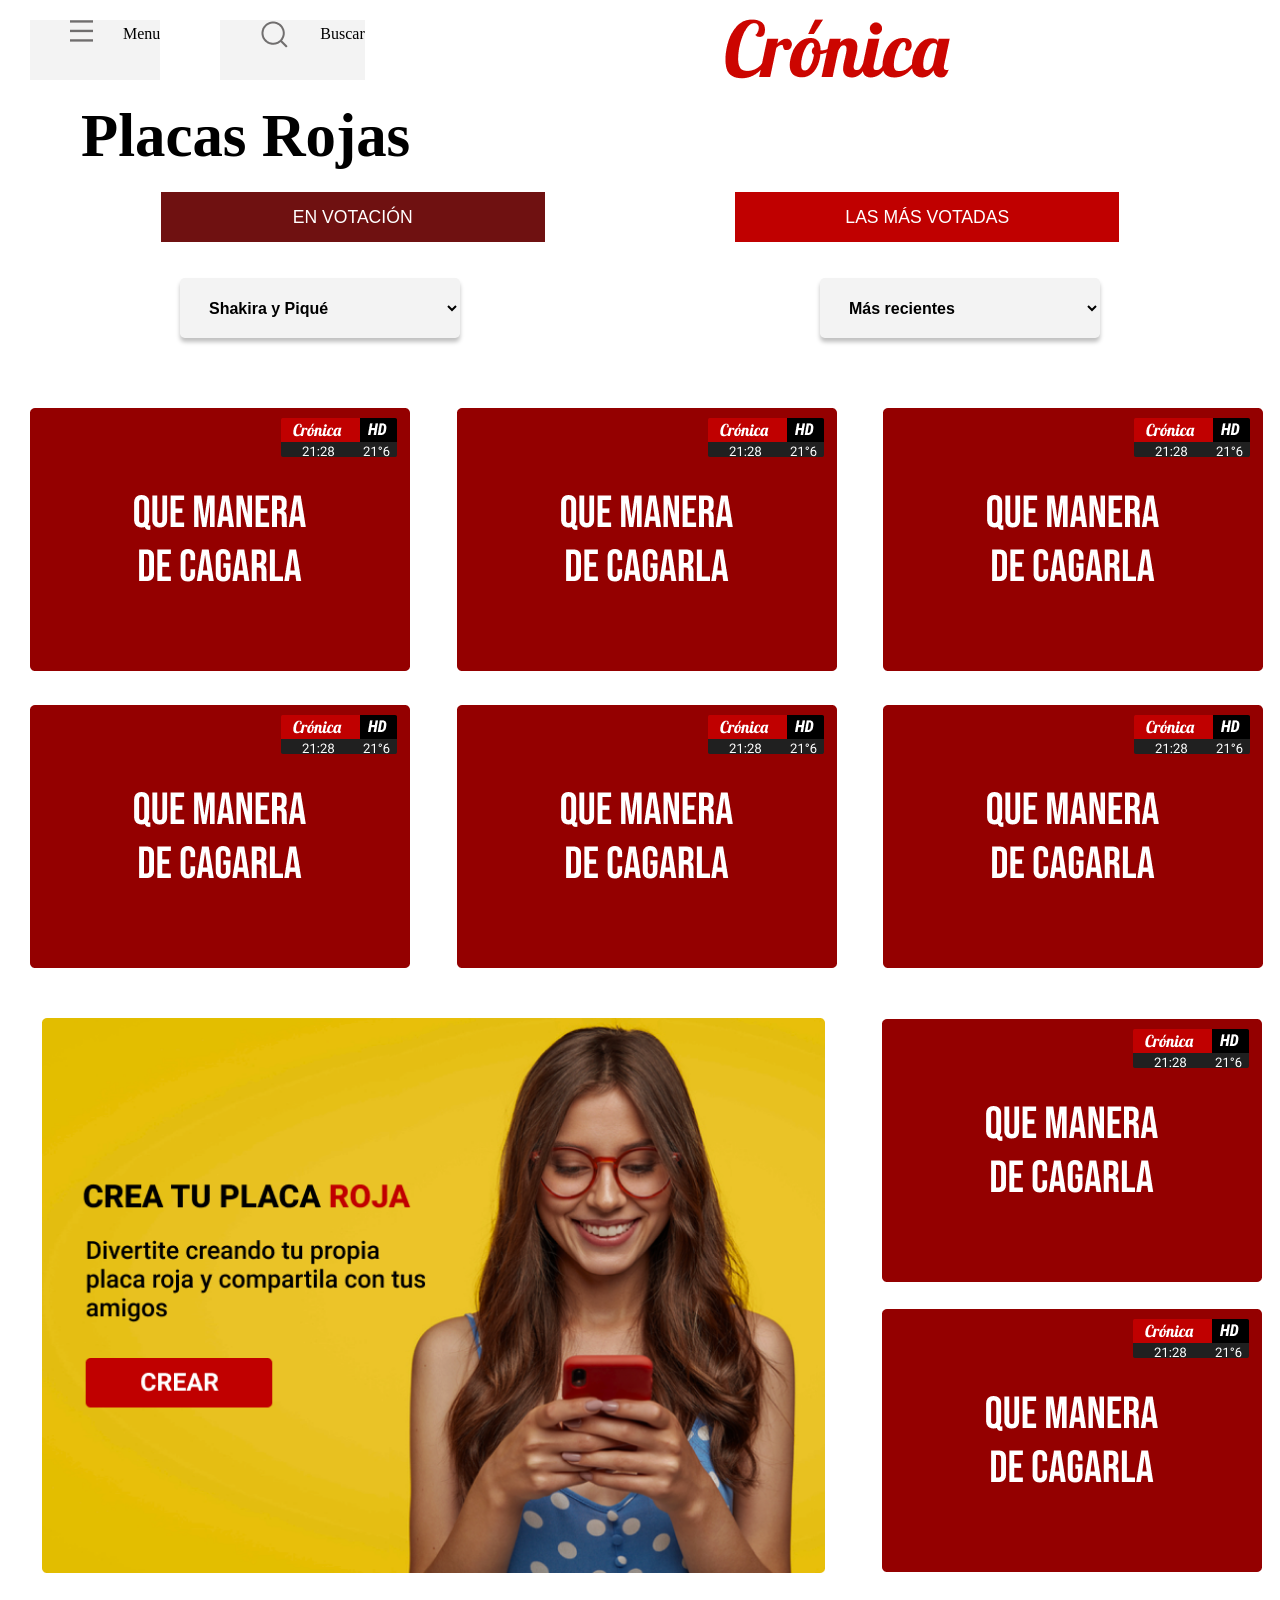
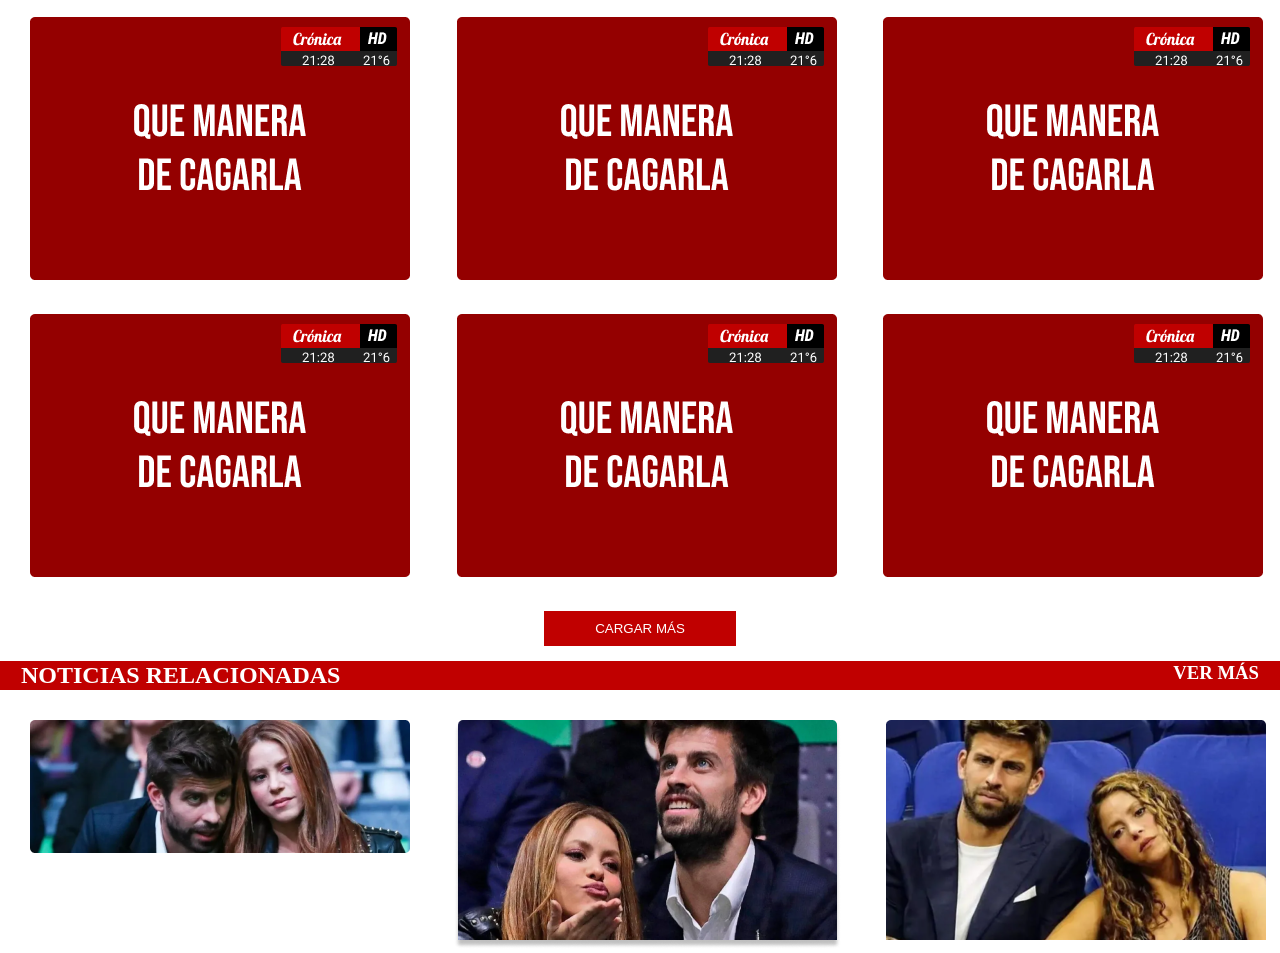
==== implementación/index.html @ 9fa789fd "Add files via upload" ====
<!DOCTYPE html>
<html lang="es" dir="ltr">
<head>
  <meta charset="utf-8">
  <title>Crónica</title>
  <link rel="stylesheet" href="estilos/estilos.css">
  <!--  <link type="text/css" rel="stylesheet" href="css/materialize.min.css"  media="screen,projection"/>
  <script type="text/javascript" src="js/materialize.min.js"></script> -->
</head>
<body>
  <!-- Header -->
  <section id="section_header">
    <div class="col1">
       <ul>
        <li><img src="img/menu.png" alt=""></li>
       <li class="palabraMenu">Menu</li>
       </ul>
    </div>

    <div class="col2Buscador">
        <ul>
            <li class="buscador"><img src="img/buscar.png" alt=""></li>
            <li class="palabraBuscar">Buscar</li>
        </ul>
    </div>

    <div class="contCronica">
        <img src="img/cronica.png" alt="">
    </div-->


  <!--header>
    <div class="container">
    <  <img src="" alt=""> >
      <nav class="contMenuBuscador" >
        <ul>
            <li><img src="img/menu.png" alt=""></li>
            <li>Menu</li>
        </ul>


        <ul>
          <-  <img src="img/menu.png" alt=""> >
          <li class="menu"><img src="img/menu.png" alt=""> <a href="#">Menú</a>  </li>
          <li><img src="img/buscar.png" alt=""><a href="#">Buscar</a> </li>
        </ul>
      </nav>
      <div class="cronica">
        <img src="img/cronica.png" alt="">
      </div>

    </div>

  </header-->
    </section>



<!-----------------CONTENEDOR DEL TITULO-------------->
  <div class="placroj">
    <h1>Placas Rojas</h1>
  </div>


<!-----------------BOTONES DE ARRIBA-------------->
  <div class="botones">
    <button class="enVotacion"><a href=""></a>EN VOTACIÓN</button>
    <button class="masVotadas"><a href=""></a>LAS MÁS VOTADAS</button>
  </div><br><br>


  <!----------------------DROPDOWN------------------>
  <div class="dropdown">
    <select name="temas" id="temas">
      <option class="opcionesDeTemas"  required selected disabled >Shakira y Piqué</option>
      <option value="Shakira y Piqué">Shakira y Piqué</option>
      <option value="superclásico">Superclásico</option>
      <option value="concierto Tini">Concierto Tini</option>
      <option value="Maria Becerra">Maria Becerra</option>
    </select>



    <select name="ordenar" id="ordenar">
      <option class="ordenarPor"  required selected disabled >Más recientes</option>
      <option value="Shakira y Piqué">Más recinetes</option>
      <option value="superclásico">Más me gusta</option>
    </select>
    <!--input type="checkbox" name="drop" id="drop">
    <label for="drop">Shakira y Piqué</label>
    <ul>
      <li><a href="#" title="Shakira y Piqué">Shakira y Piqué</a></li>
      <li><a href="#" title="Superclásico">Do something else</a></li>
      <li><a href="#" title="Concierto Tini">Concierto Tini</a></li>
      <li><a href="#" title="Maria Becerra">Maria Becerra</a></li>
    </ul-->

    <!--button class="dropbtn">Shakira y Piqué</button>
    <div class="dropdown-contenido">
      <a href="#">Superclásico</a>
      <a href="#">Concierto Tini</a>
      <a href="#">Maria Becerra</a>
    </div-->
  </div>

  <!-----------------1ERA FILA DE PLACAS-------------->
  <div class="container">
    <div class="card">
        <img src="img/p1.png" alt="">
    </div>
    <div class="card">
        <img src="img/p1.png" alt="">
    </div>
    <div class="card">
        <img src="img/p1.png" alt="">
    </div>
  </div>



 <!-----------------2DA FILA DE PLACAS-------------->
  <div class="container">
    <div class="card">
        <img src="img/p1.png" alt="">
    </div>
    <div class="card">
        <img src="img/p1.png" alt="">
    </div>
    <div class="card">
        <img src="img/p1.png" alt="">
    </div>
  </div><br><br>



  <!-----------------ANUANCIO DE CREAR TUS PLACAS-------->
  <div class="grid">
    <div class="anuncio">
      <img src="img/placa.png" alt="">
    </div>
    <div class="cardsplac">
        <img src="img/p1.png" alt=""><br>
        <img src="img/p1.png" alt="">
    </div>
</div>



<!------------------------3RA FILA DE PLACAS--------------------------------------->
  <div class="container">
    <div class="card">
        <img src="img/p1.png" alt="">
    </div>
    <div class="card">
        <img src="img/p1.png" alt="">
    </div>
    <div class="card">
        <img src="img/p1.png" alt="">
    </div>
  </div>



<!------------------------4TA FILA DE PLACAS--------------------------------------->
  <div class="container">
    <div class="card">
        <img src="img/p1.png" alt="">
    </div>
    <div class="card">
        <img src="img/p1.png" alt="">
    </div>
    <div class="card">
        <img src="img/p1.png" alt="">
    </div>
  </div>



  <!----------------------BOTON DE CARGAR MÁS------------------------->
<div class="cargarmas">
  <button type="button" name="button">CARGAR MÁS</button>
</div>



 <!----------------------CONTENEDOR DE NOTICIAS RELACIONADAS------------------------->
<div class="noticrel">
  <h2>NOTICIAS RELACIONADAS</h2>
  <h3>VER MÁS</h3>
</div>


 <!----------------------CARD CON LAS NOTICIAS------------------------->
<div class="container">
  <div class="card">
      <img src="img/shak1.png" alt="">
  </div>
  <div class="card">
      <img src="img/shak2.png" alt="">
  </div>
  <div class="card">
      <img src="img/shak3.png" alt="">
  </div>
</div>

 <!----------------------FOOTER------------------------->

</body>
</html>
---- implementación/estilos/estilos.css ----
*{
    margin: 0 auto;
    padding: 0 auto;
}

html{
    scroll-behavior: smooth;
}

/*-----------------------------BARRA DE NAVEGACIÓN----------------------------*/
#section_header {
    display: flex;
    justify-content: space-around;
}


#section_header .col1, #section_header .col2Buscador{
    margin:  20px 30px;
    background-color: #F3F3F3
}

#section_header .col1 ul li, #section_header .col2Buscador ul li {
    float: left;
    list-style: none;
}

#section_header .col1 ul .palabraMenu, #section_header .col2Buscador ul .palabraBuscar {
    margin-left: 30px;
    margin-top: 5px;

}


#section_header .contCronica{
 
}



/*#section_header  header nav .contMenuBuscador{
    background-color: #ac4848;
}

#section_header nav ul li {
    list-style: none;
    float: left;
    /*padding: 30px;*/
    /*display: flex
  }
  
  #section_header nav ul li a {
    text-decoration: none;
    color: black;
  }
  
  #section_header .Menú {
    background-color: rgba(243, 243, 243, 1);
  }
  #section_header header {
    height: 100%;
  }
  #section_header .container {
    display: flex;
  }
  #section_header .cronica {
    display: flex;
    justify-content: center;
  }*/
  

  /*-----------------------------CONTENEDOR DEL TITULO "PLACAS ROJAS"----------------------------*/
  .placroj {
    padding: 1px;
    margin-left: 0px;
    /*background-color: rgba(192, 0, 0, 1);*/
  }
  .placroj h1 {
    font-size: 3.8rem;
    margin-left: 80px;
    color: rgb(0, 0, 0)
  }



   /*-----------------------------BOTONES DE ARRIBA----------------------------*/
  .botones {
    display: flex;
    justify-content: space-around;
  }
  .botones button {
    font-size: 1.1rem;
    width: 180px;
    height: 50px;
  }

  .botones .enVotacion {
    margin-top: 20px;
    padding: 10px;
    background: rgba(111, 17, 17, 1);
    color: rgb(255, 255, 255);
    border: none;
    width: 30%;
  }
  .botones .masVotadas {
    padding: 10px;
  margin-top: 20px;
  margin-left: 30px;
    background: rgba(192, 0, 0, 1);
    color: white;
    border: none;
    width: 30%;
  }
  


  /*---------------------------BOTONES DESPLEGABLES-------------------------------*/

  .dropdown {
    /*position:relative;*/
    display: flex;
    /*width:200px;*/
    height: 100px;
    font-family:'Helvetica', Arial, sans-serif;
    /*margin:20px auto;
    
    /*position: relative;
    display: inline-block;*/
  }

  .dropdown select{
    /*margin-left: 60px;*/
    background:#F3F3F3;
    color:rgb(0, 0, 0);
    font-weight:bold;
   /* display:block;
    float:left;*/
    /*position:relative; */
    padding:5px 35px 5px 25px;

    cursor:pointer;
    border: none;
    border-radius:0.3em;

    box-shadow: 0px 4px 4px rgba(0, 0, 0, 0.25);

    width: 280px;
    height: 60px;
    font-size: 16px;
  }

  .dropdown select option {
    background-color: #F3F3F3;
    font-size: 14px;
    width: 160px;
    height: 40px;
    color:rgb(0, 0, 0);

  }


  /*.dropbtn {
    background-color: #F3F3F3;
    color: rgb(0, 0, 0);
    border: none;
    padding: 16px;
    font-size: 16px;
    border-radius: 5px;
    cursor: pointer;
  }

  /*------------ESTO HACE QUE SE OCULTEN LAS OPCIONES--------------------*/
  /*.dropdown-contenido {
    display: none;
    position: absolute;
    background-color: #f9f9f9;
    min-width: 160px;
    box-shadow: 0px 8px 16px 0px rgba(0,0,0,0.2);
    z-index: 1;
  }

 /*------------ESTO PARA QUE APAREZCAN--------------------*/
  /*.dropdown-contenido a {
    color: black;
    padding: 12px 16px;
    text-decoration: none;
    display: block;
  }
  
  .dropdown-contenido a:hover {background-color: #C95D5D}

.dropdown:hover .dropdown-contenido {
  display: block;
}*/





  /*-----------------------------PLACAS----------------------------*/
  .container {
    display: flex;
    justify-content: center;
  }
  .container .card {
    margin-top: 30px;
    margin-left: 30px;
  }

    /*-------------------------------------------------------------*/


  /*.grid {
  display: grid;
  /*grid-template-columns: 65% 33%; 
  grid-template-columns: auto auto;
  grid-template-rows: auto 100px;
  
  }
  .grid .cardsplac {
    margin-top: 20px;
    margin-left: 0px;
  
  }
  .grid img {
    margin-left: 50px;
    margin-right: 0px;
  }*/

/*----------------------FILA DE LA IMAGEN CON EL ANUNCIO Y PLACAS-------------------------*/
.grid{
    display: flex;
    justify-content: center;
    align-items: center;
   
}
.grid .anuncio img{
    align-items: center;
    margin-left: 35px;
    max-width: 95%;
}

.grid .cardsplac img{
    margin-left: 25px;
  padding: 0.7rem;
}



  /*----------------------BOTÓN DE CARGAR MÁS-------------------------*/
  .cargarmas {
    display: flex;
    justify-content: center;
  }
  .cargarmas button {
  background-color:rgba(192, 0, 0, 1);
  border: none;
  color: white;
   padding-left: 50px;
  padding-right: 50px;
  padding-top: 10px;
  padding-bottom: 10px;
  margin-top: 30px;
    width: 15%;
    margin-bottom: 15px;
  }
  


  /*----------------------NOTICIAS RELACIONADAS-------------------------*/
  .noticrel {
    display: flex;
    justify-content: space-between;
    padding: 1px;
    margin-left: 0px;
    background-color: rgba(192, 0, 0, 1);
  }

  .noticrel h2  {
    margin-left: 20px;
    color: rgba(255, 255, 255, 1) ;
  }
  
  .noticrel h3 {
    margin-right: 20px;
    color: rgba(255, 255, 255, 1) ;
  }
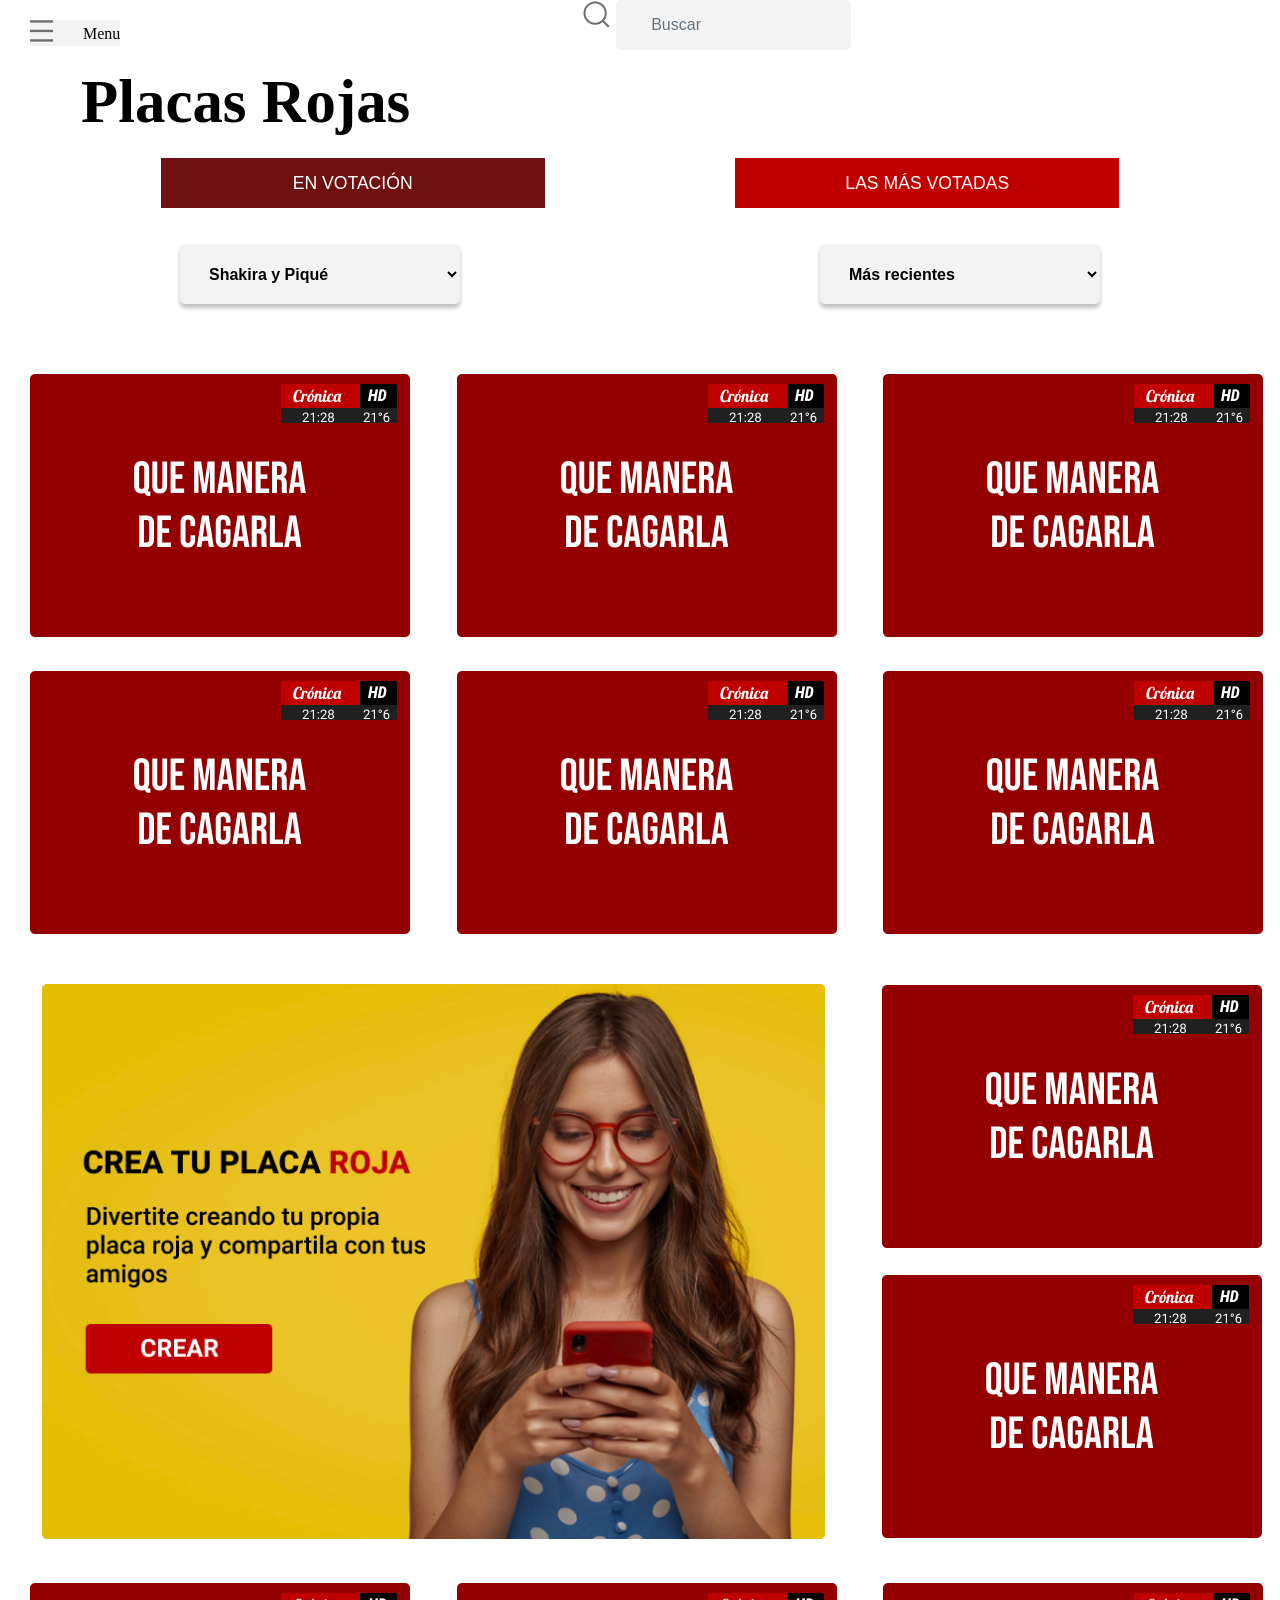
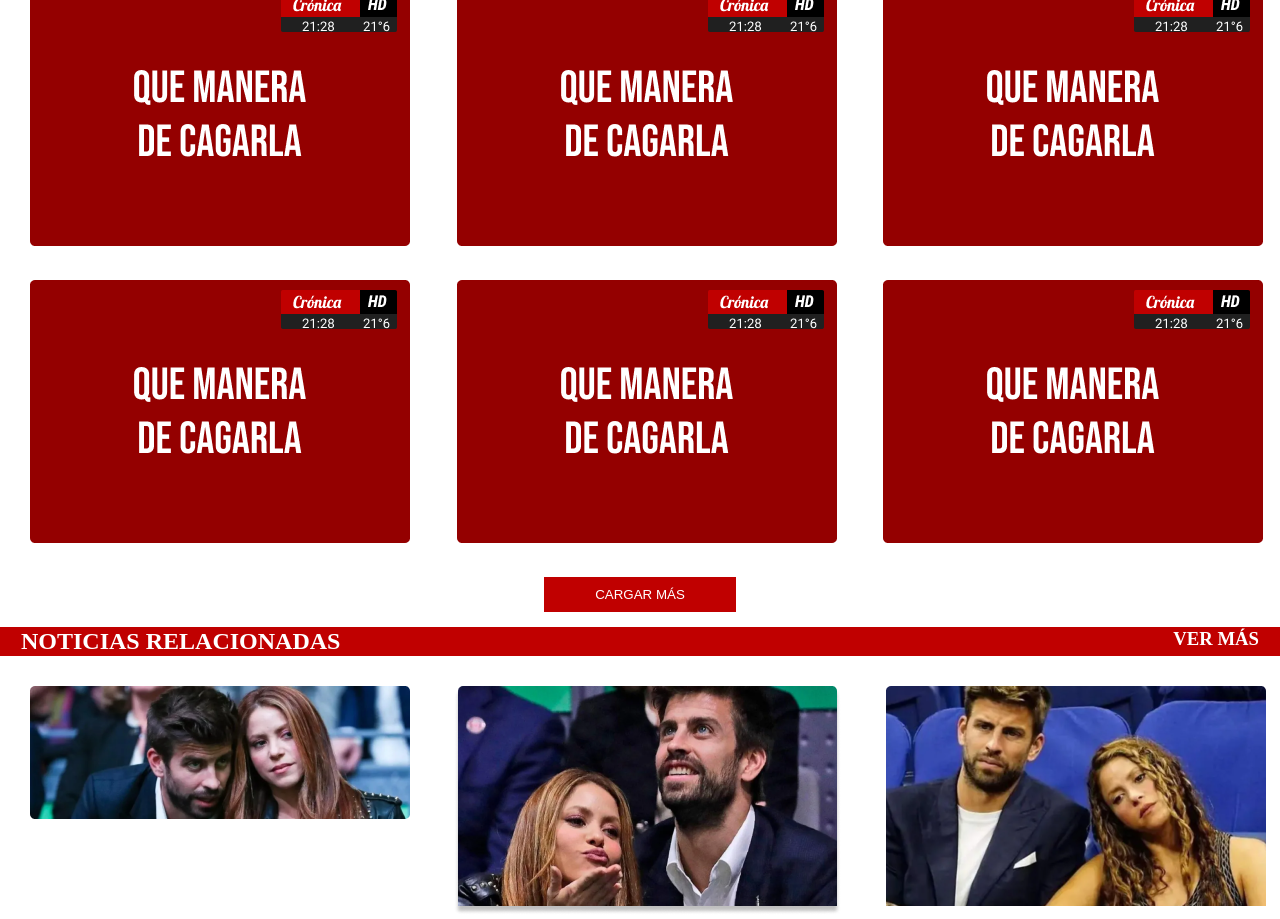
==== commit 32b13bde: "Add files via upload" ====
--- a/implementación/index.html
+++ b/implementación/index.html
@@ -17,7 +17,16 @@
        </ul>
     </div>
 
-    <div class="col2Buscador">
+
+    <div class="box">
+      <div class="contBuscador">
+          <!--span class="icon"><i class="fa fa-search"></i></span-->
+          <span class="icon"><img src="img/buscar.png" alt=""></span>
+          <input type="buscador" id="buscador" placeholder="Buscar" />
+      </div>
+    </div>
+
+    <!--div class="col2Buscador">
         <ul>
             <li class="buscador"><img src="img/buscar.png" alt=""></li>
             <li class="palabraBuscar">Buscar</li>
@@ -83,7 +92,7 @@
 
     <select name="ordenar" id="ordenar">
       <option class="ordenarPor"  required selected disabled >Más recientes</option>
-      <option value="Shakira y Piqué">Más recinetes</option>
+      <option value="Shakira y Piqué">Más recientes</option>
       <option value="superclásico">Más me gusta</option>
     </select>
     <!--input type="checkbox" name="drop" id="drop">
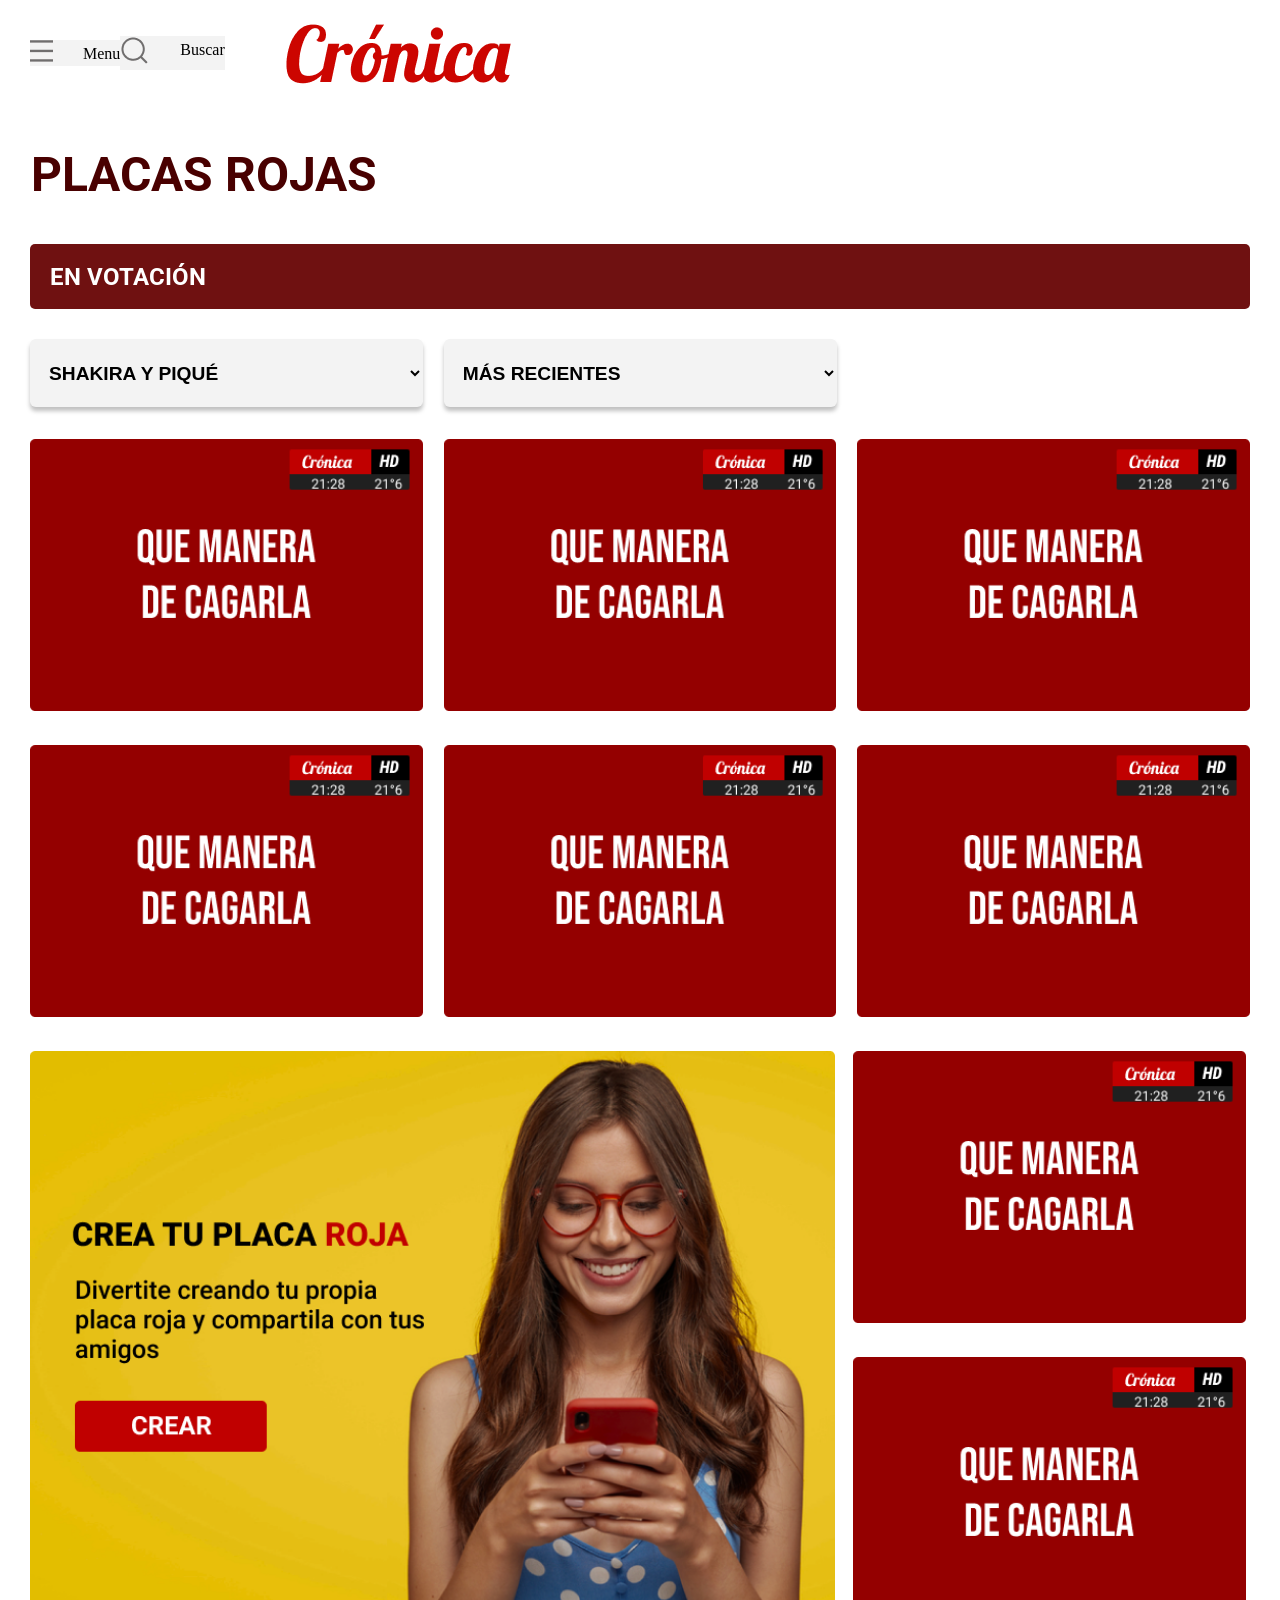
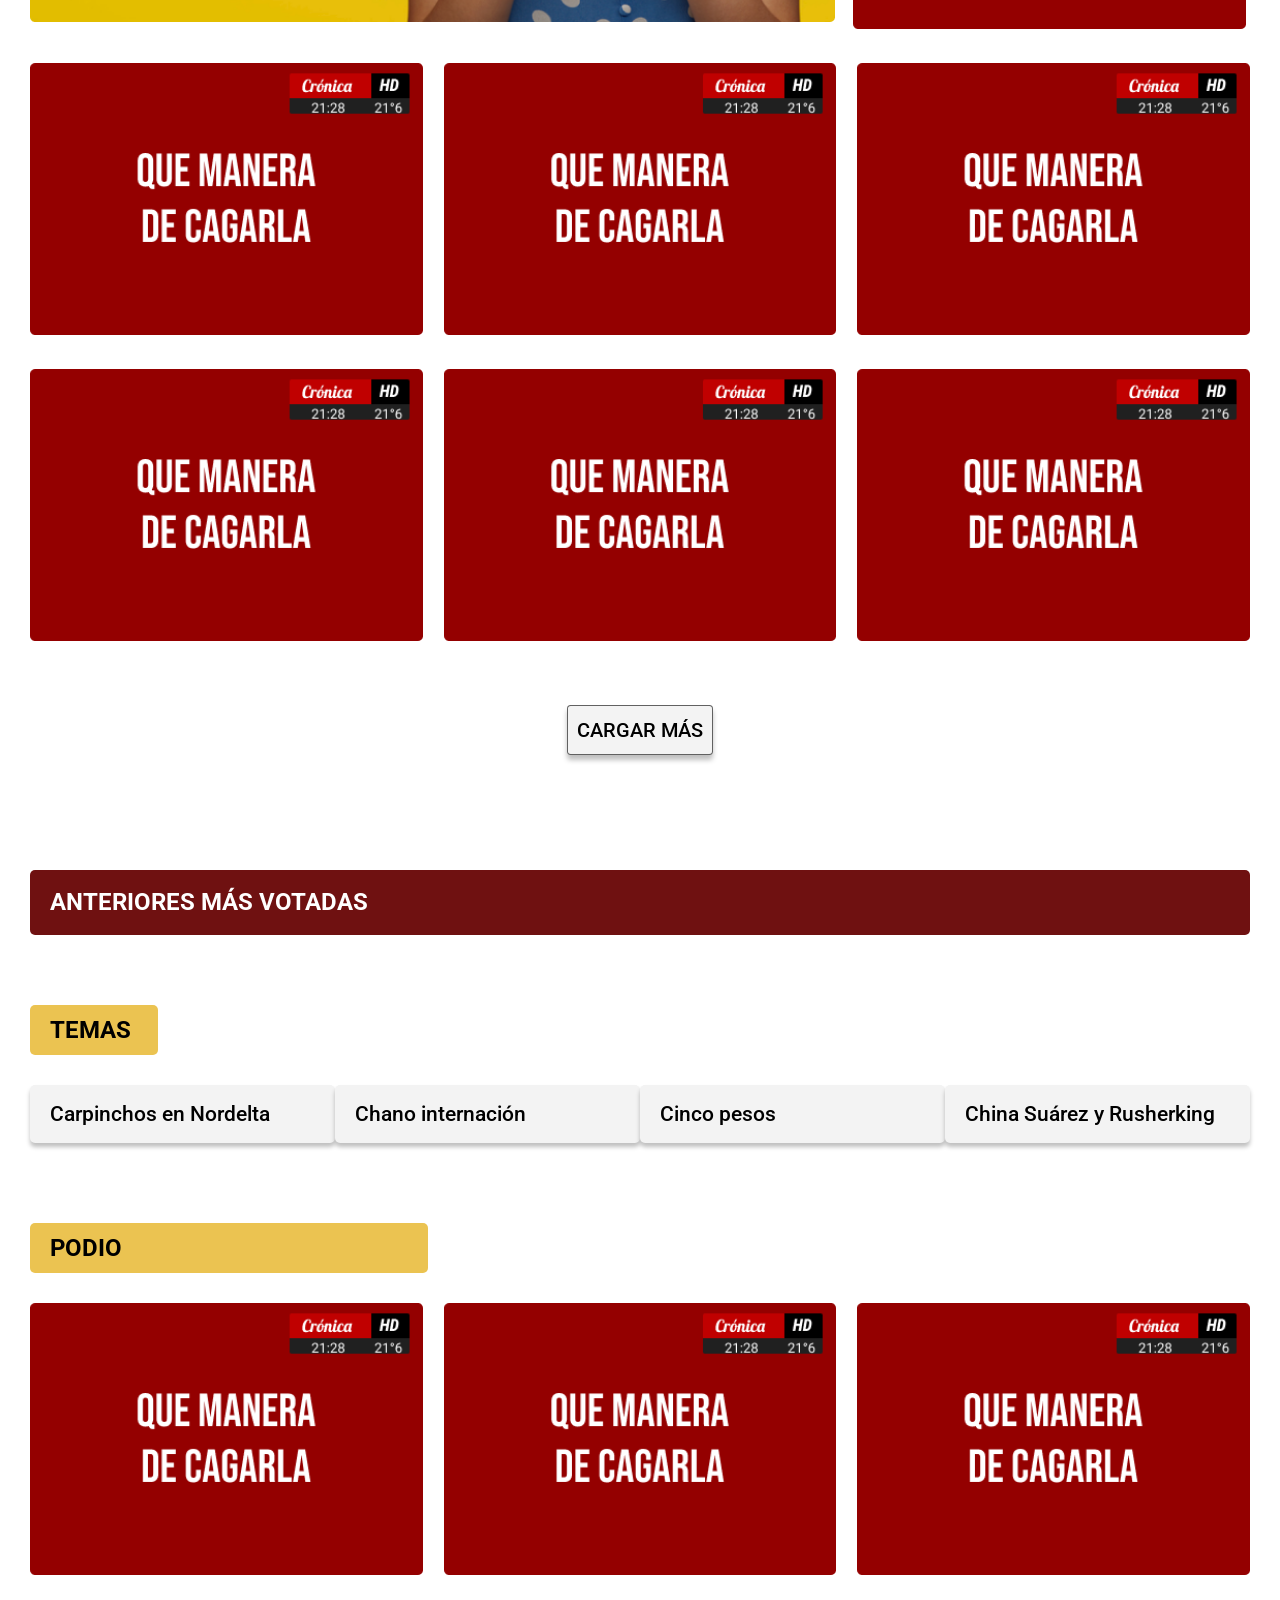
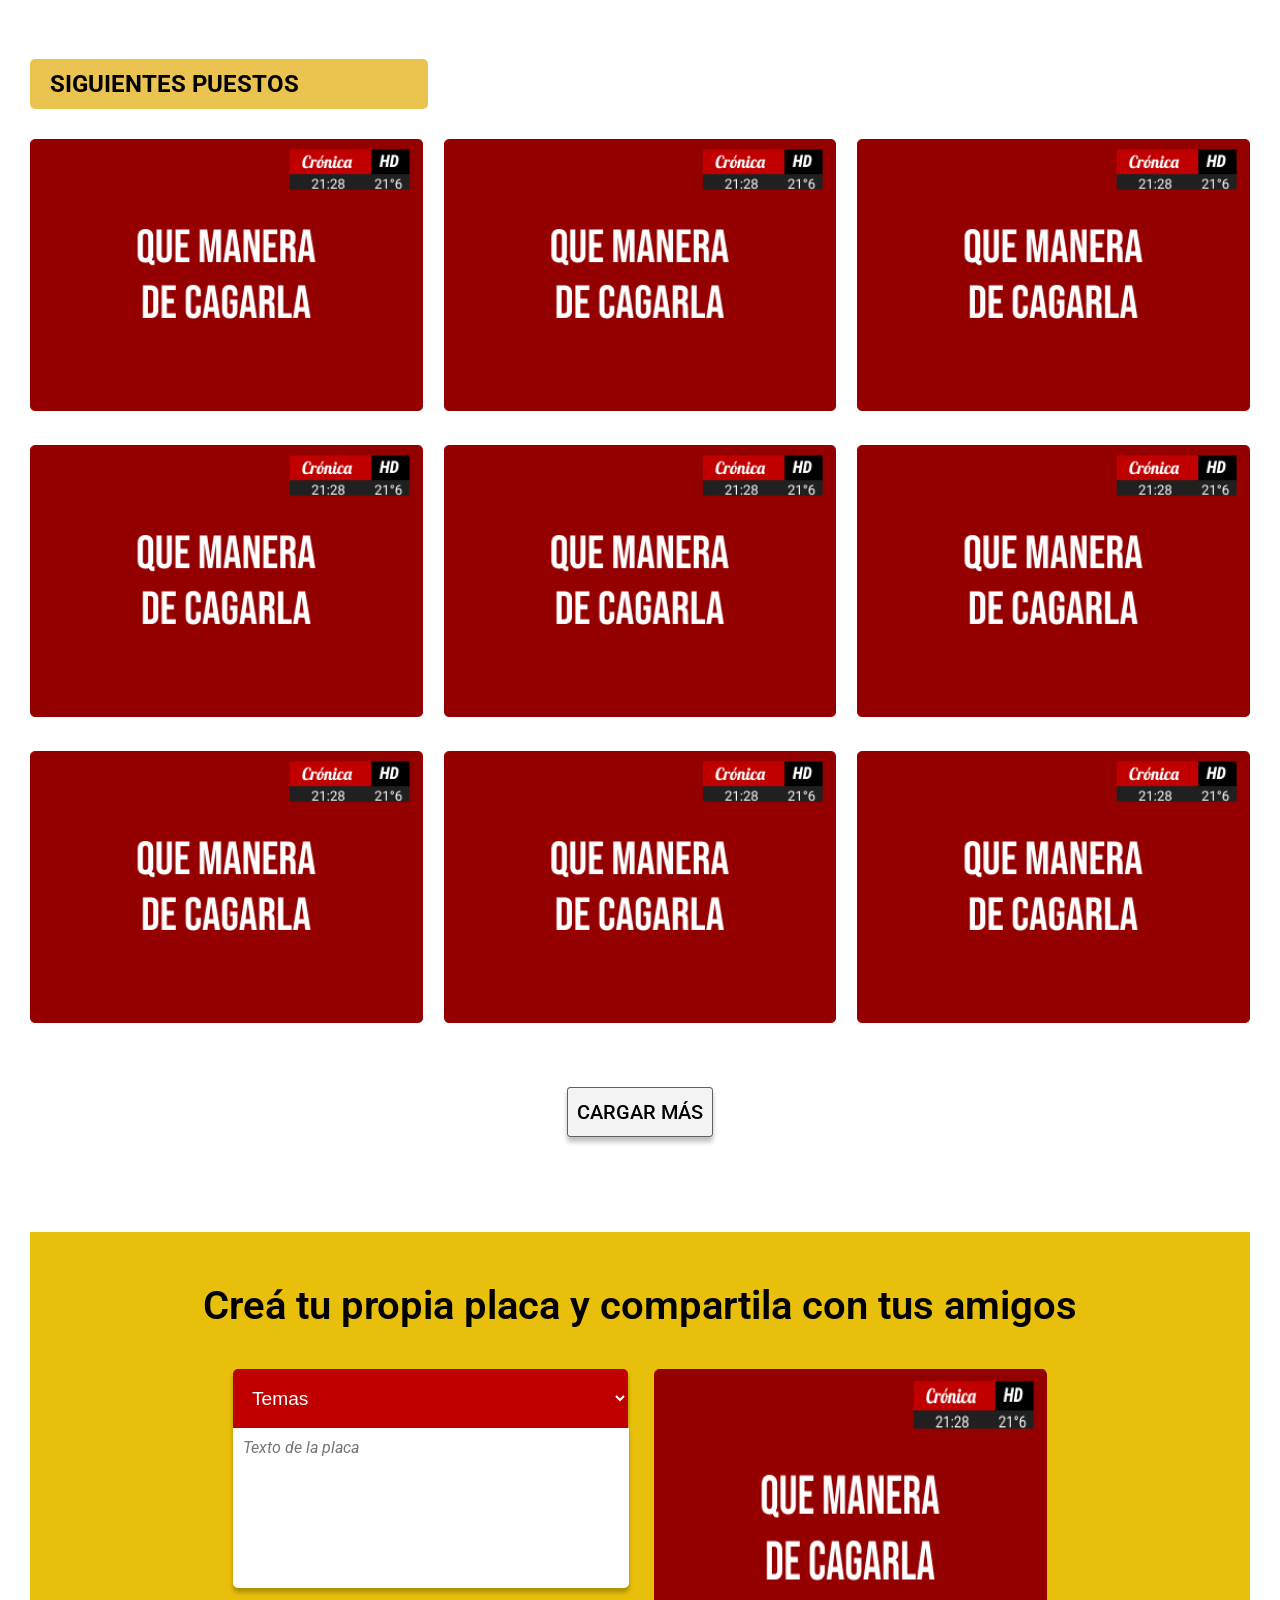
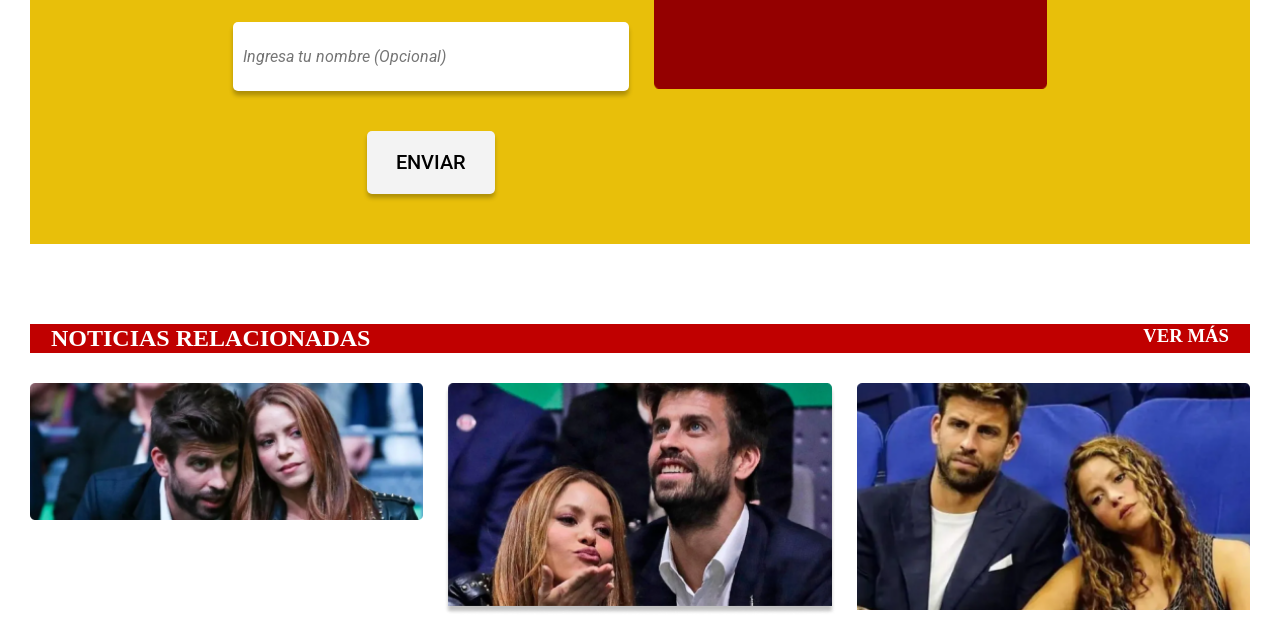
==== commit e0480fc0: "Add files via upload" ====
--- a/implementación/index.html
+++ b/implementación/index.html
@@ -17,16 +17,7 @@
        </ul>
     </div>
 
-
-    <div class="box">
-      <div class="contBuscador">
-          <!--span class="icon"><i class="fa fa-search"></i></span-->
-          <span class="icon"><img src="img/buscar.png" alt=""></span>
-          <input type="buscador" id="buscador" placeholder="Buscar" />
-      </div>
-    </div>
-
-    <!--div class="col2Buscador">
+    <div class="col2Buscador">
         <ul>
             <li class="buscador"><img src="img/buscar.png" alt=""></li>
             <li class="palabraBuscar">Buscar</li>
@@ -36,6 +27,10 @@
     <div class="contCronica">
         <img src="img/cronica.png" alt="">
     </div-->
+
+    <div class="en-vivo">
+       <img src="img/envivo.png" alt="">
+    </div>
 
 
   <!--header>
@@ -46,8 +41,6 @@
             <li><img src="img/menu.png" alt=""></li>
             <li>Menu</li>
         </ul>
-
-
         <ul>
           <-  <img src="img/menu.png" alt=""> >
           <li class="menu"><img src="img/menu.png" alt=""> <a href="#">Menú</a>  </li>
@@ -57,26 +50,25 @@
       <div class="cronica">
         <img src="img/cronica.png" alt="">
       </div>
-
-    </div>
-
+    </div>
   </header-->
     </section>
 
-
+<section id="section-cuerpo1">
 
 <!-----------------CONTENEDOR DEL TITULO-------------->
   <div class="placroj">
-    <h1>Placas Rojas</h1>
-  </div>
-
-
-<!-----------------BOTONES DE ARRIBA-------------->
+    <h1>PLACAS ROJAS</h1>
+  </div>
+
+  <!-----------------EN VOTACION-------------->
+  <section id="section-votacion">
+<h2>EN VOTACIÓN</h2>
+<!-- ---------------BOTONES DE ARRIBA------------
   <div class="botones">
     <button class="enVotacion"><a href=""></a>EN VOTACIÓN</button>
     <button class="masVotadas"><a href=""></a>LAS MÁS VOTADAS</button>
-  </div><br><br>
-
+  </div><br><br> -->
 
   <!----------------------DROPDOWN------------------>
   <div class="dropdown">
@@ -95,6 +87,217 @@
       <option value="Shakira y Piqué">Más recientes</option>
       <option value="superclásico">Más me gusta</option>
     </select>
+  </div>
+
+  <!-----------------1ERA FILA DE PLACAS-------------->
+  <div class="container">
+    <div class="card">
+        <img src="img/p1.png" alt="">
+    </div>
+    <div class="card">
+        <img src="img/p1.png" alt="">
+    </div>
+    <div class="card">
+        <img src="img/p1.png" alt="">
+    </div>
+  </div>
+
+
+
+ <!-----------------2DA FILA DE PLACAS-------------->
+  <div class="container">
+    <div class="card">
+        <img src="img/p1.png" alt="">
+    </div>
+    <div class="card">
+        <img src="img/p1.png" alt="">
+    </div>
+    <div class="card">
+        <img src="img/p1.png" alt="">
+    </div>
+  </div>
+
+
+
+  <!-----------------ANUNCIO DE CREAR TUS PLACAS-------->
+  <div class="grid">
+    <div class="anuncio">
+      <img src="img/placa.png" alt="">
+    </div>
+    <div class="cardsplac">
+        <img id="plac-anuncio" src="img/p1.png" alt=""><br>
+        <img src="img/p1.png" alt="">
+    </div>
+</div>
+
+
+
+<!------------------------3RA FILA DE PLACAS--------------------------------------->
+  <div class="container">
+    <div class="card">
+        <img src="img/p1.png" alt="">
+    </div>
+    <div class="card">
+        <img src="img/p1.png" alt="">
+    </div>
+    <div class="card">
+        <img src="img/p1.png" alt="">
+    </div>
+  </div>
+
+
+
+<!------------------------4TA FILA DE PLACAS--------------------------------------->
+  <div class="container">
+    <div class="card">
+        <img src="img/p1.png" alt="">
+    </div>
+    <div class="card">
+        <img src="img/p1.png" alt="">
+    </div>
+    <div class="card">
+        <img src="img/p1.png" alt="">
+    </div>
+  </div>
+
+
+
+  <!----------------------BOTON DE CARGAR MÁS------------------------->
+<div class="cargarmas">
+  <button type="button" name="button">CARGAR MÁS</button>
+</div>
+</section>
+
+ <!----------------------ANTERIORES MÁS VOTADAS------------------------->
+<section id="section-cuerpo2">
+
+<section id="section-mas-votadas">
+  <h2>ANTERIORES MÁS VOTADAS</h2>
+   <!----------------------TEMAS + BOTONES------------------------->
+  <div class="titulos-masvotadas">
+  <h3>TEMAS</h3>
+</div>
+    <div id="botones-masvotadas">
+      <button>Carpinchos en Nordelta</button>
+      <button>Chano internación</button>
+      <button>Cinco pesos</button>
+      <button>China Suárez y Rusherking</button>
+    </div>
+
+ 
+
+     <!----------------------PODIO------------------------->
+     <div class="titulos-masvotadas2">
+       <h3>PODIO</h3>
+     </div>
+
+      <!-----------------1ERA FILA DE PLACAS-------------->
+  <div class="container">
+    <div class="card2">
+        <img src="img/p1.png" alt="">
+    </div>
+    <div class="card2">
+        <img src="img/p1.png" alt="">
+    </div>
+    <div class="card2">
+        <img src="img/p1.png" alt="">
+    </div>
+  </div>
+ 
+
+     <!----------------------SIGUIENTES PUESTOS------------------------->
+  
+     <div class="titulos-masvotadas2">
+
+       <h3>SIGUIENTES PUESTOS</h3>
+
+     </div>
+ 
+<!-----------------2DA FILA DE PLACAS-------------->
+<div class="container">
+  <div class="card2">
+      <img src="img/p1.png" alt="">
+  </div>
+  <div class="card2">
+      <img src="img/p1.png" alt="">
+  </div>
+  <div class="card2">
+      <img src="img/p1.png" alt="">
+  </div>
+</div>
+
+   <!-----------------2DA FILA DE PLACAS-------------->
+   <div class="container">
+    <div class="card">
+        <img src="img/p1.png" alt="">
+    </div>
+    <div class="card">
+        <img src="img/p1.png" alt="">
+    </div>
+    <div class="card">
+        <img src="img/p1.png" alt="">
+    </div>
+  </div>
+
+
+  <!------------------------3RA FILA DE PLACAS--------------------------------------->
+  <div class="container">
+    <div class="card">
+        <img src="img/p1.png" alt="">
+    </div>
+    <div class="card">
+        <img src="img/p1.png" alt="">
+    </div>
+    <div class="card">
+        <img src="img/p1.png" alt="">
+    </div>
+  </div>
+
+
+  <!----------------------BOTON DE CARGAR MÁS------------------------->
+  <div class="cargarmas">
+    <button type="button" name="button">CARGAR MÁS</button>
+  </div>
+  </section>
+  
+
+</section>
+<!----------------------CREA TU PROPIA PLACA FORM------------------------->
+<section id="section-cuerpo3">
+<div id="form-placa">
+  <h3>Creá tu propia placa y compartila con tus amigos</h3>
+
+  <!----------------------DROPDOWN------------------>
+  <div id="columna-madre-placas">
+  <div id="columna-placas">
+  <form onsubmit="enviarPlaca(); return false">
+  <div id="dropdownPlaca">
+    <select name="temas" id="temasPlacas">
+      <option class="opcionesDeTemas"  required selected disabled >Temas</option>
+      <option value="Shakira y Piqué">Shakira y Piqué</option>
+      <option value="superclásico">Superclásico</option>
+      <option value="concierto Tini">Concierto Tini</option>
+      <option value="Maria Becerra">Maria Becerra</option>
+    </select>
+  </div>
+
+     <!--textarea  name="message" placeholder="Texto de la placa" rows="10" cols="68" id="texto-form-placa" ></textarea-->
+
+     <textarea  name="message" placeholder="Texto de la placa" required placeholder  id="texto-form-placa" ></textarea>
+
+      <div id="contenedor-nombre-placa-form">
+        <input type="text" name="name" placeholder="Ingresa tu nombre (Opcional)" id="name" class="cont-formulario">
+      </div>
+  </form>
+
+     
+  <div id="boton-placa-form">
+    <button  type="button" name="button">ENVIAR</button>
+     </div>
+   
+  
+
+
     <!--input type="checkbox" name="drop" id="drop">
     <label for="drop">Shakira y Piqué</label>
     <ul>
@@ -110,90 +313,48 @@
       <a href="#">Concierto Tini</a>
       <a href="#">Maria Becerra</a>
     </div-->
-  </div>
-
-  <!-----------------1ERA FILA DE PLACAS-------------->
-  <div class="container">
-    <div class="card">
-        <img src="img/p1.png" alt="">
-    </div>
-    <div class="card">
-        <img src="img/p1.png" alt="">
-    </div>
-    <div class="card">
-        <img src="img/p1.png" alt="">
-    </div>
-  </div>
-
-
-
- <!-----------------2DA FILA DE PLACAS-------------->
-  <div class="container">
-    <div class="card">
-        <img src="img/p1.png" alt="">
-    </div>
-    <div class="card">
-        <img src="img/p1.png" alt="">
-    </div>
-    <div class="card">
-        <img src="img/p1.png" alt="">
-    </div>
-  </div><br><br>
-
-
-
-  <!-----------------ANUANCIO DE CREAR TUS PLACAS-------->
-  <div class="grid">
-    <div class="anuncio">
-      <img src="img/placa.png" alt="">
-    </div>
-    <div class="cardsplac">
-        <img src="img/p1.png" alt=""><br>
-        <img src="img/p1.png" alt="">
-    </div>
-</div>
-
-
-
-<!------------------------3RA FILA DE PLACAS--------------------------------------->
-  <div class="container">
-    <div class="card">
-        <img src="img/p1.png" alt="">
-    </div>
-    <div class="card">
-        <img src="img/p1.png" alt="">
-    </div>
-    <div class="card">
-        <img src="img/p1.png" alt="">
-    </div>
-  </div>
-
-
-
-<!------------------------4TA FILA DE PLACAS--------------------------------------->
-  <div class="container">
-    <div class="card">
-        <img src="img/p1.png" alt="">
-    </div>
-    <div class="card">
-        <img src="img/p1.png" alt="">
-    </div>
-    <div class="card">
-        <img src="img/p1.png" alt="">
-    </div>
-  </div>
-
-
-
-  <!----------------------BOTON DE CARGAR MÁS------------------------->
-<div class="cargarmas">
-  <button type="button" name="button">CARGAR MÁS</button>
-</div>
+
+</div>
+
+
+<div id="columna-placas2">
+  <img src="img/p1.png" alt="">
+      </div>
+    </div>
+
+</section>
+
+
+ <!----------------------FEEDBACK------------------------->
+<div class="fondo-feed no-mostrar" id="contenedor-feedback">
+  <section id="seccion-feedback" class="feed">
+    <h3>
+      !MUY BUENA PLACA!
+    </h3>
+    <p> 
+      No te olvides de compartir el resultado
+     </p>
+    <br />
+    <div class="contFeed">
+      <h2>
+        <span id="texto-puesto"></span>
+      </h2>
+      <ul>
+        <li> <img src="img/placaFeed.png" alt=""></li>
+        <li> <img src="img/compartir.png" alt=""></li>
+      </ul>
+    </div>
+    <!--button class="btn-feedback" onclick="cerrarFeedback()">Genial</button-->
+  </section><br><br>
+</div>
+
+
 
 
 
  <!----------------------CONTENEDOR DE NOTICIAS RELACIONADAS------------------------->
-<div class="noticrel">
+
+ <div class="noticrel">
   <h2>NOTICIAS RELACIONADAS</h2>
   <h3>VER MÁS</h3>
 </div>
@@ -214,5 +375,12 @@
 
  <!----------------------FOOTER------------------------->
 
+
+
+
+</section>
+
+ <!----------------------JAVA------------------------->
+ <script src="js/feedback.js"></script>
 </body>
 </html>
--- a/implementación/estilos/estilos.css
+++ b/implementación/estilos/estilos.css
@@ -0,0 +1,652 @@
+
+@import url('https://fonts.googleapis.com/css2?family=Roboto:wght@100;300;400;500&display=swap');
+
+*{
+    margin: 0 ;
+    padding: 0;
+}
+
+html{
+    scroll-behavior: smooth;
+}
+
+/*-----------------------------BARRA DE NAVEGACIÓN----------------------------*/
+#section_header {
+  margin-left: 30px;
+  margin-right: 30px;
+    display: flex;
+    justify-content:flex-start;
+    align-items: center;
+}
+
+
+#section_header .col1, #section_header .col2Buscador{
+    background-color: #F3F3F3
+}
+
+#section_header .col1 ul li, #section_header .col2Buscador ul li ,.en-vivo , .contCronica {
+    float: left;
+    list-style: none;
+}
+
+#section_header .col1 ul .palabraMenu, #section_header .col2Buscador ul .palabraBuscar , .contCronica, .en-vivo{
+    margin-left: 30px;
+    margin-top: 5px;
+
+}
+
+
+#section_header .contCronica{
+ 
+}
+
+#section-cuerpo1 {
+  margin-left: 30px;
+  margin-right: 30px;
+}
+
+/*#section_header  header nav .contMenuBuscador{
+    background-color: #ac4848;
+}
+#section_header nav ul li {
+    list-style: none;
+    float: left;
+    /*padding: 30px;*/
+    /*display: flex
+  }
+  
+  #section_header nav ul li a {
+    text-decoration: none;
+    color: black;
+  }
+  
+  #section_header .Menú {
+    background-color: rgba(243, 243, 243, 1);
+  }
+  #section_header header {
+    height: 100%;
+  }
+  #section_header .container {
+    display: flex;
+  }
+  #section_header .cronica {
+    display: flex;
+    justify-content: center;
+  }*/
+  
+
+  /*-----------------------------CONTENEDOR DEL TITULO "PLACAS ROJAS"----------------------------*/
+  .placroj {
+    padding: 1px;
+    margin-left: 0px;
+    /*background-color: rgba(192, 0, 0, 1);*/
+    font-family: 'Roboto', sans-serif;
+    font-style: bold;
+
+  }
+  .placroj h1 {
+  font-size: 3rem;
+  padding-top: 40px;
+  padding-bottom: 40px;
+  font-style: normal;
+  color: #490000;
+  }
+
+#section-votacion h2{
+  display: flex;
+  background: #6F1111;
+  border-radius: 5px;
+  height: 65px;
+  align-items: center;
+  color:white;
+  padding-left: 20px;
+  font-family: 'Roboto', sans-serif;
+  font-style: normal;
+}
+#section-mas-votadas{
+margin-top: 100px;
+}
+#section-mas-votadas h2{
+  display: flex;
+  background: #6F1111;
+  border-radius: 5px;
+  height: 65px;
+  align-items: center;
+  color:white;
+  padding-left: 20px;
+  font-family: 'Roboto', sans-serif;
+  font-style: normal;
+}
+#section-cuerpo3{
+  margin-top: 80px;
+  margin-bottom: 80px;
+}
+.titulos-masvotadas{
+display: flex;
+width: 108px;
+height: 50px;
+background: #EBC351;
+border-radius: 5px;
+align-items: center;
+color:black;
+padding-left: 20px;
+font-family: 'Roboto', sans-serif;
+font-style: normal;
+font-size: 1.3em;
+margin-top: 70px;
+margin-bottom:30px;
+}
+.titulos-masvotadas2{
+  display: flex;
+  width:29.5vw;
+  height: 50px;
+  background: #EBC351;
+  border-radius: 5px;
+  align-items: center;
+  color:black;
+  padding-left: 20px;
+  font-family: 'Roboto', sans-serif;
+  font-style: normal;
+  font-size: 1.3em;
+  margin-top: 80px;
+  margin-bottom:30px;
+}
+
+   /*-----------------------------BOTONES DE ARRIBA----------------------------*/
+  .botones {
+    display: flex;
+    justify-content: space-around;
+  }
+  .botones button {
+    font-size: 1.1rem;
+    width: 180px;
+    height: 50px;
+  }
+
+  .botones .enVotacion {
+    margin-top: 20px;
+    padding: 10px;
+    background: rgba(111, 17, 17, 1);
+    color: rgb(255, 255, 255);
+    border: none;
+    width: 30%;
+  }
+  .botones .masVotadas {
+    padding: 10px;
+    margin-top: 20px;
+    margin-left: 30px;
+    background: rgba(192, 0, 0, 1);
+    color: white;
+    border: none;
+    width: 30%;
+  }
+  
+  #botones-masvotadas{
+    display: flex;
+    justify-content: space-between;
+  }
+  #botones-masvotadas button {
+width: 346px;
+height: 58px;
+border-style: none;
+background: #F3F3F3;
+box-shadow: 0px 4px 4px rgba(0, 0, 0, 0.25);
+border-radius: 5px;
+font-family: 'Roboto', sans-serif;
+font-style: normal;
+font-weight: 500;
+font-size: 1.3em;
+text-align: left;
+padding-left: 20px;;
+
+  }
+  #botones-masvotadas button:hover{
+    width: 346px;
+    height: 58px;
+    border-style: none;
+    background: #F3F3F3;
+    box-shadow: 0px 5px 5px rgba(0, 0, 0, 0.25);
+    border-radius: 5px;
+    font-family: 'Roboto', sans-serif;
+    font-style: normal;
+    font-weight: 500;
+    font-size: 1.3em;
+    text-align: left;
+    color: darkgray;
+    padding-left: 20px;;
+    
+      }
+      #botones-masvotadas button:focus {
+        width: 346px;
+        height: 58px;
+        border-style: none;
+        background: #F3F3F3;
+        box-shadow: 0px 4px 4px rgba(0, 0, 0, 0.25);
+        border-radius: 5px;
+        font-family: 'Roboto', sans-serif;
+        font-style: normal;
+        font-weight: 500;
+        font-size: 1.3em;
+        text-align: left;
+        color: darkgray;
+        padding-left: 20px;;
+        
+          }
+  /*---------------------------BOTONES DESPLEGABLES-------------------------------*/
+
+  .dropdown {
+    /*position:relative;*/
+   display: flex;
+    /*width:200px;*/
+    height: 100px;
+    font-family:'Helvetica', Arial, sans-serif;
+
+    /*margin:20px auto;
+    
+    /*position: relative;
+    display: inline-block;*/
+  }
+
+  .dropdown select{
+    /*margin-left: 60px;*/
+    background:#F3F3F3;
+    color:rgb(0, 0, 0);
+    font-weight:bold;
+   /* display:block;
+    float:left;*/
+    /*position:relative; */
+    margin-top: 30px;
+    margin-bottom:30px;
+    margin-right:1.7%;
+    padding:15px;
+    cursor:pointer;
+    border: none;
+    border-radius:0.3em;
+    box-shadow: 0px 4px 4px rgba(0, 0, 0, 0.25);
+    width:30.7vw;
+    height: 68px;
+    font-size: 1.2em;
+    text-transform: uppercase;
+  }
+
+  .dropdown select option {
+    background-color: #F3F3F3;
+    font-size: 14px;
+    width: 160px;
+    height: 40px;
+    color:rgb(0, 0, 0);
+
+  }
+
+
+  /*.dropbtn {
+    background-color: #F3F3F3;
+    color: rgb(0, 0, 0);
+    border: none;
+    padding: 16px;
+    font-size: 16px;
+    border-radius: 5px;
+    cursor: pointer;
+  }
+  /*------------ESTO HACE QUE SE OCULTEN LAS OPCIONES--------------------*/
+  /*.dropdown-contenido {
+    display: none;
+    position: absolute;
+    background-color: #f9f9f9;
+    min-width: 160px;
+    box-shadow: 0px 8px 16px 0px rgba(0,0,0,0.2);
+    z-index: 1;
+  }
+ /*------------ESTO PARA QUE APAREZCAN--------------------*/
+  /*.dropdown-contenido a {
+    color: black;
+    padding: 12px 16px;
+    text-decoration: none;
+    display: block;
+  }
+  
+  .dropdown-contenido a:hover {background-color: #C95D5D}
+.dropdown:hover .dropdown-contenido {
+  display: block;
+}*/
+
+
+
+
+
+  /*-----------------------------PLACAS----------------------------*/
+  .container {
+    display: flex;
+
+    justify-content: space-between;
+
+  }
+  .container .card img{
+    width: 30.7vw;
+   justify-content: space-between;
+   margin-top: 30px;
+   }
+   .container .card2 img{
+    width: 30.7vw;
+   justify-content: space-between;
+
+   }
+   
+    /*-------------------------------------------------------------*/
+
+
+  /*.grid {
+  display: grid;
+  /*grid-template-columns: 65% 33%; 
+  grid-template-columns: auto auto;
+  grid-template-rows: auto 100px;
+  
+  }
+  .grid .cardsplac {
+    margin-top: 20px;
+    margin-left: 0px;
+  
+  }
+  .grid img {
+    margin-left: 50px;
+    margin-right: 0px;
+  }*/
+
+/*----------------------FILA DE LA IMAGEN CON EL ANUNCIO Y PLACAS-------------------------*/
+.grid{
+    display: flex;
+    margin-top: 30px;
+   
+}
+.grid .anuncio img{
+    align-items: center;
+    width: 62.9vw;
+
+}
+
+
+.grid .cardsplac img{
+  width: 30.7vw;
+  margin-left: 1.4vw;
+
+}
+
+#plac-anuncio{
+  margin-bottom: 30px;
+}
+
+  /*----------------------BOTÓN DE CARGAR MÁS-------------------------*/
+  .cargarmas {
+    display: flex;
+    justify-content: center;
+    margin-top: 30px;
+  }
+  .cargarmas button {
+    display: flex;
+    justify-content: center;
+    width: 12%;
+    background: #F3F3F3;
+    border: 1px solid rgba(0, 0, 0, 0.6);
+    box-shadow: 0px 5px 5px rgba(0, 0, 0, 0.25);
+    border-radius: 3.68254px;
+    color: white;
+    margin-top: 30px;
+    margin-bottom: 15px;
+    padding-top: 12px;
+    padding-bottom: 12px;
+    font-family: 'Roboto';
+    font-style: normal;
+    font-weight: 500;
+    font-size: 20px;
+    color: #000000;
+  }
+  
+  .cargarmas button:hover{
+    display: flex;
+    justify-content: center;
+    width: 12%;
+    background: #C00000;
+    box-shadow: 0px 5px 5px rgba(0, 0, 0, 0.25);
+    border-radius: 3.68254px; 
+    border:1px solid #C00000;
+    color: white;
+    margin-top: 30px;
+    margin-bottom: 15px;
+    padding-top: 12px;
+    padding-bottom: 12px;
+    font-family: 'Roboto';
+    font-style: normal;
+    font-weight: 500;
+    font-size: 20px;
+  }
+
+ /*-----------------------------FORM PLACAS----------------------------*/
+ #form-placa{
+background-color: #E8BF0A;
+padding-top: 50px;
+padding-bottom: 50px;
+
+ }
+
+#form-placa h3{
+  text-align: center;
+  font-family: 'Roboto';
+  font-style:normal;
+  font-weight: 600;
+  font-size: 40px;
+}
+
+#columna-madre-placas{
+  display: flex;
+  flex-direction: row;
+  justify-content: center;
+  margin-top: 40px;
+}
+
+#columna-placas{
+  display: flex;
+  flex-direction: column;
+}
+
+#columna-placas2{
+margin-left: 25px;
+}
+
+#columna-placas2 img{
+  width:30.7vw;
+  height:320px;
+  }
+
+#dropdownPlaca {
+  /*position:relative;*/
+  /*width:200px;*/
+
+  font-family:'Helvetica', Arial, sans-serif;
+
+  /*margin:20px auto;
+  
+  /*position: relative;
+  display: inline-block;*/
+}
+  #dropdownPlaca select{
+    /*margin-left: 60px;*/
+
+    background: #C00000;
+    box-shadow: 0px 4.53257px 4.53257px rgba(0, 0, 0, 0.25);
+    border-radius: 3.56729px 3.56729px 0px 0px;
+   /* display:block;
+    float:left;*/
+    /*position:relative; */
+
+    margin-right:1.7%;
+    padding-left:15px;
+    cursor:pointer;
+    border: none;
+    border-radius: 5px 5px 0px 0px; 
+    box-shadow: 0px 4px 4px rgba(0, 0, 0, 0.25);
+    width:30.9vw;
+    height: 59px;
+    font-size: 1.2em;
+    color: white;
+  }
+
+  #dropdownPlaca select option {
+    background-color: white;
+    font-size: 14px;
+    width: 160px;
+    height: 40px;
+    font-size: 0.9em;
+    color:rgb(0, 0, 0);
+    padding:15px;
+    border-radius:0.3em;
+
+  }
+  
+textarea{
+  resize: none; /*esto es para que no se le pueda cambiar el tamaño*/
+}
+
+  #texto-form-placa{
+    min-height: 140px;
+    padding: 10px 1px 10px 10px;
+    width:30.1vw;
+    font-family: 'Roboto';
+    font-style: italic;
+    background: #FFFFFF;
+    box-shadow: 0px 4.53257px 4.53257px rgba(0, 0, 0, 0.25);
+    border-radius: 0px 0px 5px 5px; 
+    border: none; 
+    font-size: 1em;
+  }
+
+  .cont-formulario{
+    width:30.1vw;
+    height: 59px;
+    padding: 5px 1px 5px 10px;
+    background: #FFFFFF;
+    font-family: 'Roboto';
+    font-style: italic;
+    box-shadow: 0px 4.53257px 4.53257px rgba(0, 0, 0, 0.25);
+    border-radius: 5px 5px 5px 5px;
+    border: none; 
+    font-size: 1em;
+  }
+  #contenedor-nombre-placa-form{
+    margin-top: 30px;
+
+  }
+
+   #boton-placa-form{
+  
+    display: flex;
+    margin-top: 40px;
+    justify-content: center;
+   }
+
+   #boton-placa-form button{
+    width: 10vw;
+    height: 7vh;
+    border-style: none;
+    background: #F3F3F3;
+    box-shadow: 0px 4px 4px rgba(0, 0, 0, 0.25);
+    border-radius: 5px;
+    font-family: 'Roboto', sans-serif;
+    font-style: normal;
+    font-weight: 500;
+    font-size: 20px;
+   }
+   #boton-placa-form button:hover{
+    width: 10vw;
+    height: 7vh;
+    border-style: none;
+    background: #C00000;
+    box-shadow: 0px 4px 4px rgba(0, 0, 0, 0.25);
+    border-radius: 5px;
+    color: white;
+    font-family: 'Roboto';
+    font-style: normal;
+    font-weight: 500;
+    font-size: 20px;
+    
+      }
+
+      /*---------------------------FEEDBACK-------------------------------*/
+      #seccion-feedback {
+        background-color: #E8BF0A;
+        padding-top: 50px;
+        padding-bottom: 50px;
+      }
+    
+      .mostrar {
+        display: flex;
+      }
+      
+      .no-mostrar {
+        display: none !important;
+      }
+      
+      #seccion-feedback h3, p {
+        font-family: 'Roboto';
+        text-align: center;
+        margin: 10px 10px;
+        font-size: 2rem;
+      }
+    
+      #seccion-feedback p {
+        font-size: 1rem;
+      }
+
+      .contFeed{
+        display: flex;
+       justify-content: center;
+
+      }
+
+      .contFeed ul li{
+        list-style: none;
+      }
+      
+      /*.fondo-popup {
+        position: fixed;
+        width: 100vw;
+        height: 100vh;
+        background-color: rgba(0, 0, 0, 0.55);
+       /* opacity: 0.85;
+        top: 0;
+        left: 0;
+        display: flex;
+        justify-content: center;
+        align-items: center;
+      }*/
+    
+      .popup {
+        /*width: 80%;*/
+        /*max-height: 90%;*/
+      }
+    
+    
+    .no-mostrar {
+        display: none !important;
+      }
+      
+
+
+
+  /*----------------------NOTICIAS RELACIONADAS-------------------------*/
+  .noticrel {
+    display: flex;
+    justify-content: space-between;
+    padding: 1px;
+    margin-left: 0px;
+    background-color: rgba(192, 0, 0, 1);
+  }
+
+  .noticrel h2  {
+    margin-left: 20px;
+    color: rgba(255, 255, 255, 1) ;
+  }
+  
+  .noticrel h3 {
+    margin-right: 20px;
+    color: rgba(255, 255, 255, 1) ;
+  }
